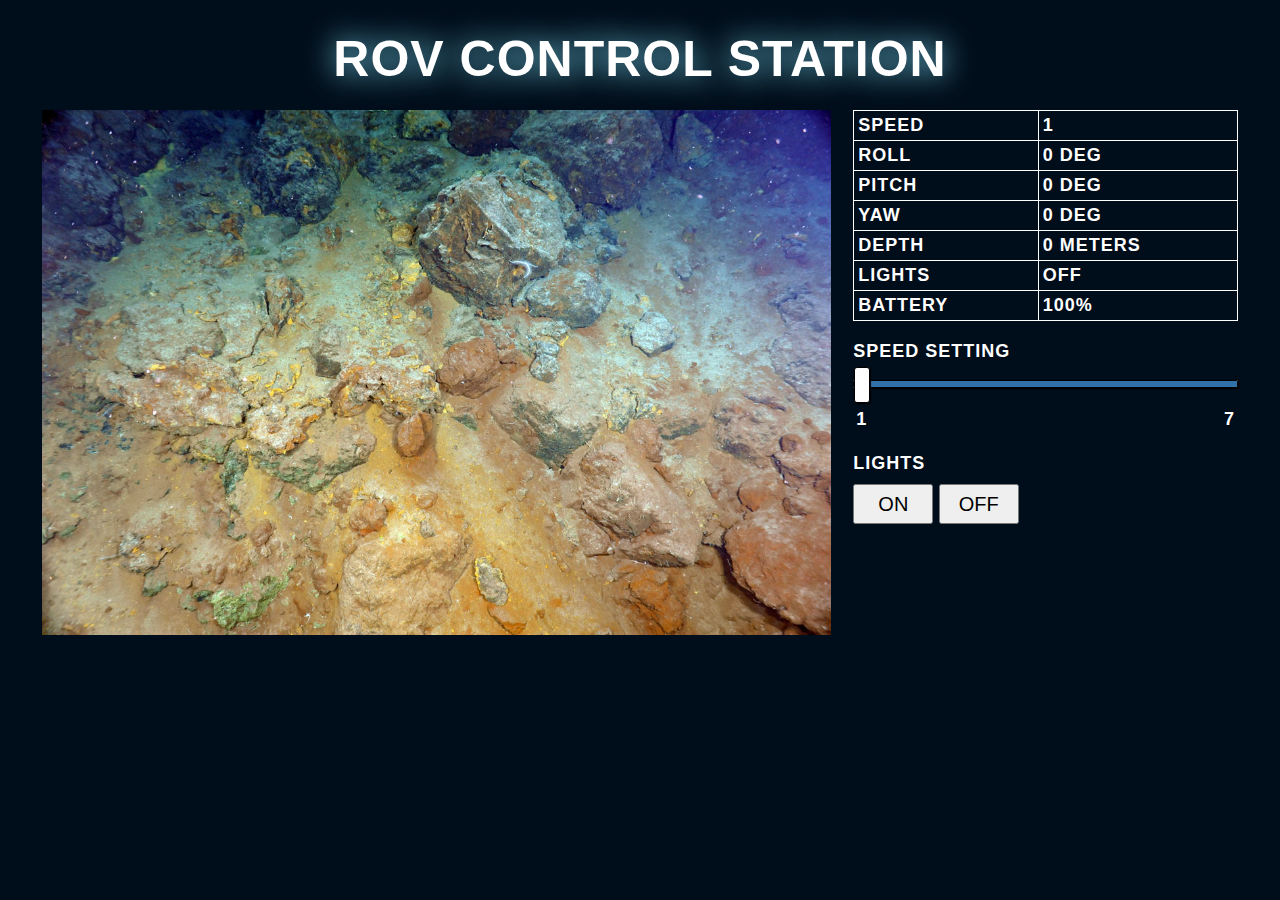
==== BeagleBone/index.html @ 8644cc2f "Added Battery Monitor" ====
<!DOCTYPE html>
<html>
<head>
    <title>ROV GCS</title>
    <script src = "/socket.io/socket.io.js" ></script>
    <link rel="stylesheet" type="text/css" href="css/controlstation.css">
    
    <script>
        const down = 1;
        const up = 2;
        const backward = 3;
        const forward = 4;
        const right = 5;
        const left = 6;
        const pitch_up = 7;
        const pitch_down = 8;
        const yaw_right = 9;
        const yaw_left = 10;
        
        const key_up_arrow = 38;
        const key_down_arrow = 40;
        const key_left_arrow = 37;
        const key_right_arrow = 39;
        const key_spacebar = 32;
        const key_shift = 16;
        const key_w = 87;
        const key_s = 83;
        const key_a = 65;
        const key_d = 68;
        
        /* Establishing Connection with Server */
        var socket = io.connect();
        var keymap = [];
        var key_dict = [];
        var keyvector = 0;

        /* Show IMU Data on Control Station */
        socket.on('imu', function (data) {
            var system_data = JSON.parse(data);
            document.getElementById('roll').innerHTML = system_data.roll + ' Deg';
            document.getElementById('pitch').innerHTML = system_data.pitch + ' Deg';
            document.getElementById('yaw').innerHTML = system_data.yaw + ' Deg';
            document.getElementById('battery').innerHTML = system_data.battery + '%';
        });

        function create_key_dict() {
            key_dict[key_up_arrow] = forward;
            key_dict[key_down_arrow] = backward;
            key_dict[key_left_arrow] = left;
            key_dict[key_right_arrow] = right;
            key_dict[key_spacebar] = down;
            key_dict[key_shift] = up;
            key_dict[key_w] = pitch_up;
            key_dict[key_s] = pitch_down;
            key_dict[key_a] = yaw_left;
            key_dict[key_d] = yaw_right;
        }
        
        create_key_dict();
        
        window.addEventListener("keydown", handleKeyPressed, false);
        window.addEventListener("keyup", handleKeyReleased, false);
        
        /* Converts Decimal to Binary */
        function bin(dec) {
           return (dec >>> 0).toString(2);
        }
        
        /* Sets Given Bit in Command Vector */
        function set_bit(bitshift) {
            keyvector |= 1 << bitshift;
        }
        
        function clear_bit(bitshift) {
            keyvector &= ~(1 << bitshift);
        }
        
        function updateKeyVector() {
            var state = '{"state":';
            
            for (var key in key_dict) {
                if (keymap[key] == true) {
                    set_bit(key_dict[key]);
                }
                else {
                    clear_bit(key_dict[key]);
                }
            }
            state += keyvector + '}';
            socket.emit('updateKeyVector', state);
        }
        
        function handleKeyPressed(event) {
            keymap[event.keyCode] = true;
            updateKeyVector();
        }
        
        function handleKeyReleased(event) {
            keymap[event.keyCode] = false;
            updateKeyVector();
        }
        
        function changeLEDs(state) {
            if (state == 0) {
                socket.emit('changeLEDs', '{"state":0}');
                document.getElementById("lights").innerHTML = "OFF";
            }
            else if (state == 1) {
                socket.emit('changeLEDs', '{"state":1}');
                document.getElementById("lights").innerHTML = "ON";
            }
        }
        
        function handleSlider(speed) {
           socket.emit('handleSlider', '{"state":' + speed + '}');
           document.getElementById("speed").innerHTML = speed;
        }

        function sliderChange() {
            handleSlider(document.getElementById('speedSlider').value);
            document.getElementById('speedSlider').blur();
        }
        
        function initROV() {
           /* Default Lights to Off */
           changeLEDs(0);
           
           /* Default Speed to 1 */
           handleSlider(1);
        }
    </script>
    
</head>

<body onload="initROV()">
    <div style="margin: 30px">
        <h1 style="margin: 10px" align="center" class="shadow">ROV CONTROL STATION</h1>
        <table style="border: 0px solid black">
            <tr>
                <td valign="top" style="padding: 10px" width="60%">
                    <img src="img/SeaFloor.jpg" style="width: 100%;">
                    <!--<img src="http://192.168.254.2:8082/?action=stream" style="width:100%" />-->
                </td>
                <td style="padding: 10px" width="30%" align="left" valign="top">
                    <table style="border: 1px solid white; border-collapse: collapse" width="100%">
                        <tr>
                            <td style="border: 1px solid white; border-collapse: collapse">
                                <p>Speed</p>
                            </td>
                            <td nowrap style="border: 1px solid white; border-collapse: collapse">
                                <p id="speed">
                                    1
                                </p>
                            </td>
                        </tr>
                        <tr>
                            <td style="border: 1px solid white; border-collapse: collapse">
                                <p>Roll</p>
                            </td>
                            <td nowrap style="border: 1px solid white; border-collapse: collapse">
                                <p id="roll">
                                    0 Deg
                                </p>
                            </td>
                        </tr>
                        <tr>
                            <td style="border: 1px solid white; border-collapse: collapse">
                                <p>Pitch</p>
                            </td>
                            <td nowrap style="border: 1px solid white; border-collapse: collapse">
                                <p id="pitch">
                                    0 Deg
                                </p>
                            </td>
                        </tr>
                        <tr>
                            <td style="border: 1px solid white; border-collapse: collapse">
                                <p>Yaw</p>
                            </td>
                            <td nowrap style="border: 1px solid white; border-collapse: collapse">
                                <p id="yaw">
                                    0 Deg
                                </p>
                            </td>
                        </tr>
                        <tr>
                            <td style="border: 1px solid white; border-collapse: collapse">
                                <p>Depth</p>
                            </td>
                            <td nowrap style="border: 1px solid white; border-collapse: collapse">
                                <p id="">
                                    0 Meters
                                </p>
                            </td>
                        </tr>
                        <tr>
                            <td style="border: 1px solid white; border-collapse: collapse">
                                <p>Lights</p>
                            </td>
                            <td nowrap style="border: 1px solid white; border-collapse: collapse">
                                <p id="lights">
                                    OFF
                                </p>
                            </td>
                        </tr>
                        <tr>
                            <td style="border: 1px solid white; border-collapse: collapse">
                                <p>Battery</p>
                            </td>
                            <td nowrap style="border: 1px solid white; border-collapse: collapse">
                                <p id="battery">
                                    100%
                                </p>
                            </td>
                        </tr>
                    </table>
                    <p style="margin: 0px; padding-top: 20px;">Speed Setting</p>
                    <form>
                        <input type="range" background="white;" id="speedSlider" min="1" max="7" step="1" value="1" onchange="sliderChange()"><br>
                    </form>
                    <table width="100%">
                        <tr>
                            <td align="left">
                                <p style="margin: 0px">1</p>
                            </td>
                            <td align="right">
                                <p style="margin: 0px">7</p>
                            </td>
                        </tr>
                    </table>
                    <p style="margin: 0px; padding-top: 20px;">Lights </p>
                    <button type="button" onclick="changeLEDs(1);">ON</button>
                    <button type="button" onclick="changeLEDs(0);">OFF</button>
                </td>
            </tr>
        </table>
    </div>
</body>
</html>
---- BeagleBone/css/controlstation.css ----
body, h1, h2, h3, h4, p {
   color: white;
   margin: 0 0 35px;
   text-transform: uppercase;
   font-family: Montserrat, "Helvetica Neue", Helvetica, Arial, sans-serif;
   font-weight: 700;
   letter-spacing: 1px;
}

body {
   background-color:#000D1A;
   color: white;
}

h1 {
   font-size: 50px;
}

p {
   font-size: 18px;
   margin: 3px;
   padding: 0px;
}

button {
   margin: 10px 0 35px 0;
   height: 40px;
   width: 80px;
   font-size: 20px;
}

.shadow {
   text-shadow: 0 0 30px #80E5FF;
}

input[type=range] {
   -webkit-appearance: none;
   margin: 18px 0;
   width: 100%;
}

input[type=range]:focus {
   outline: none;
}

input[type=range]::-webkit-slider-runnable-track {
   width: 100%;
   height: 8.4px;
   cursor: pointer;
   animate: 0.2s;
   box-shadow: 1px 1px 1px #000000, 0px 0px 1px #0d0d0d;
   background: #3071a9;
   border-radius: 1.3px;
   border: 0.2px solid #010101;
}
input[type=range]::-webkit-slider-thumb {
   box-shadow: 1px 1px 1px #000000, 0px 0px 1px #0d0d0d;
   border: 1px solid #000000;
   height: 36px;
   width: 16px;
   border-radius: 3px;
   background: #ffffff;
   cursor: pointer;
   -webkit-appearance: none;
   margin-top: -14px;
}
input[type=range]:focus::-webkit-slider-runnable-track {
   background: #367ebd;
}
input[type=range]::-moz-range-track {
   width: 100%;
   height: 8.4px;
   cursor: pointer;
   animate: 0.2s;
   box-shadow: 1px 1px 1px #000000, 0px 0px 1px #0d0d0d;
   background: #3071a9;
   border-radius: 1.3px;
   border: 0.2px solid #010101;
}
input[type=range]::-moz-range-thumb {
   box-shadow: 1px 1px 1px #000000, 0px 0px 1px #0d0d0d;
   border: 1px solid #000000;
   height: 36px;
   width: 16px;
   border-radius: 3px;
   background: #ffffff;
   cursor: pointer;
}
input[type=range]::-ms-track {
   width: 100%;
   height: 8.4px;
   cursor: pointer;
   animate: 0.2s;
   background: transparent;
   border-color: transparent;
   border-width: 16px 0;
   color: transparent;
}
input[type=range]::-ms-fill-lower {
   background: #2a6495;
   border: 0.2px solid #010101;
   border-radius: 2.6px;
   box-shadow: 1px 1px 1px #000000, 0px 0px 1px #0d0d0d;
}
input[type=range]::-ms-fill-upper {
   background: #3071a9;
   border: 0.2px solid #010101;
   border-radius: 2.6px;
   box-shadow: 1px 1px 1px #000000, 0px 0px 1px #0d0d0d;
}
input[type=range]::-ms-thumb {
   box-shadow: 1px 1px 1px #000000, 0px 0px 1px #0d0d0d;
   border: 1px solid #000000;
   height: 36px;
   width: 16px;
   border-radius: 3px;
   background: #ffffff;
   cursor: pointer;
}
input[type=range]:focus::-ms-fill-lower {
   background: #3071a9;
}
input[type=range]:focus::-ms-fill-upper {
   background: #367ebd;
}
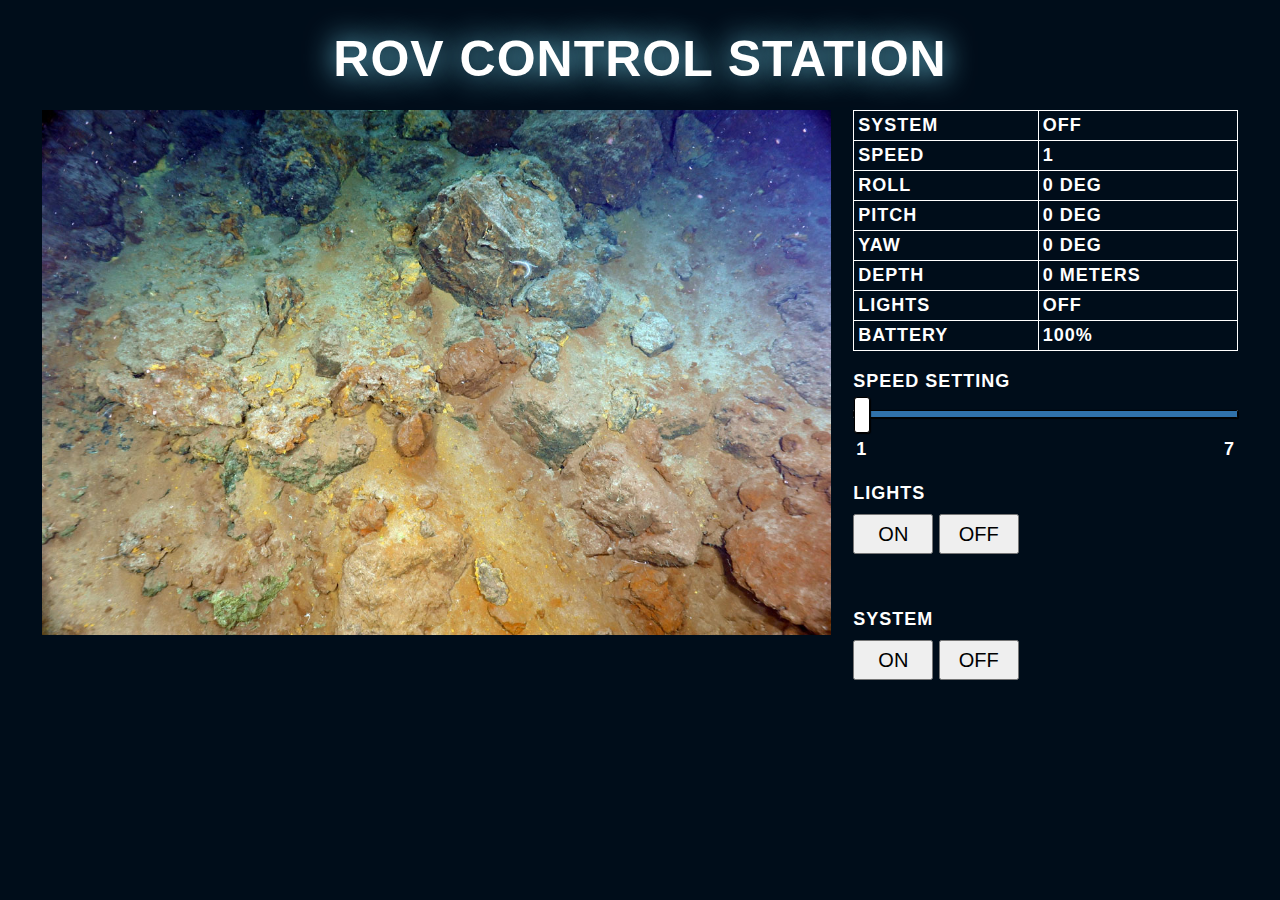
==== commit bfd94924: "Fixed System Power Settings" ====
--- a/BeagleBone/index.html
+++ b/BeagleBone/index.html
@@ -110,7 +110,18 @@
                 document.getElementById("lights").innerHTML = "ON";
             }
         }
-        
+
+        function systemState(state) {
+            if (state == 0) {
+                socket.emit('updateSystem', '{"state":0}');
+                document.getElementById("system").innerHTML = "OFF";
+            }
+            else if (state == 1) {
+                socket.emit('updateSystem', '{"state":1}');
+                document.getElementById("system").innerHTML = "ON";
+            }
+        }
+
         function handleSlider(speed) {
            socket.emit('handleSlider', '{"state":' + speed + '}');
            document.getElementById("speed").innerHTML = speed;
@@ -124,7 +135,10 @@
         function initROV() {
            /* Default Lights to Off */
            changeLEDs(0);
-           
+
+           /* Default System Off */
+           systemState(0);
+
            /* Default Speed to 1 */
            handleSlider(1);
         }
@@ -145,6 +159,16 @@
                     <table style="border: 1px solid white; border-collapse: collapse" width="100%">
                         <tr>
                             <td style="border: 1px solid white; border-collapse: collapse">
+                                <p>System</p>
+                            </td>
+                            <td nowrap style="border: 1px solid white; border-collapse: collapse">
+                                <p id="system">
+                                    OFF
+                                </p>
+                            </td>
+                        </tr>
+                        <tr>
+                            <td style="border: 1px solid white; border-collapse: collapse">
                                 <p>Speed</p>
                             </td>
                             <td nowrap style="border: 1px solid white; border-collapse: collapse">
@@ -231,6 +255,9 @@
                     <p style="margin: 0px; padding-top: 20px;">Lights </p>
                     <button type="button" onclick="changeLEDs(1);">ON</button>
                     <button type="button" onclick="changeLEDs(0);">OFF</button>
+                    <p style="margin: 0px; padding-top: 20px;">System </p>
+                    <button type="button" onclick="systemState(1);">ON</button>
+                    <button type="button" onclick="systemState(0);">OFF</button>
                 </td>
             </tr>
         </table>
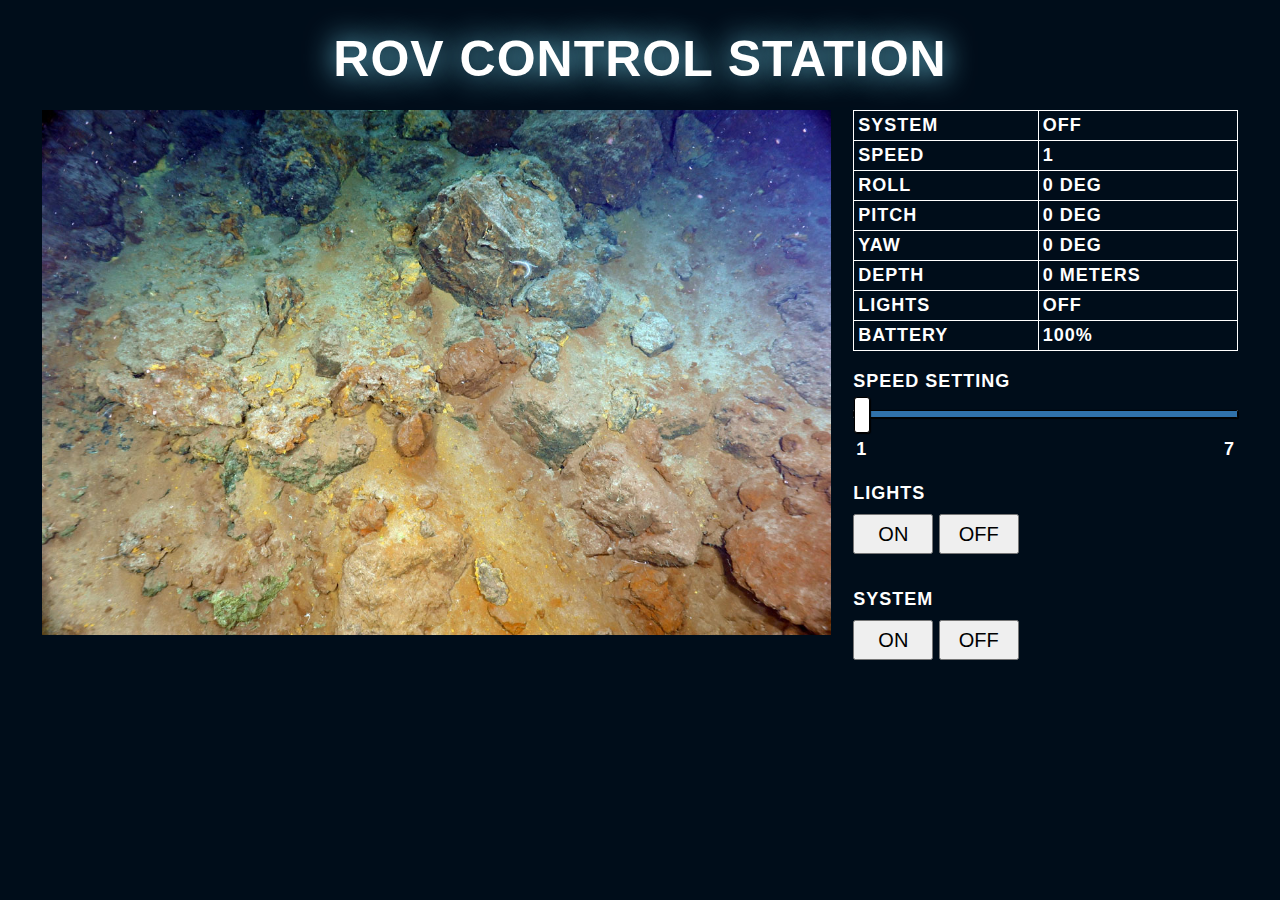
==== commit 62ca432b: "Fixed GUI" ====
--- a/BeagleBone/index.html
+++ b/BeagleBone/index.html
@@ -255,7 +255,7 @@
                     <p style="margin: 0px; padding-top: 20px;">Lights </p>
                     <button type="button" onclick="changeLEDs(1);">ON</button>
                     <button type="button" onclick="changeLEDs(0);">OFF</button>
-                    <p style="margin: 0px; padding-top: 20px;">System </p>
+                    <p style="margin: 0px; padding-top: 0px;">System </p>
                     <button type="button" onclick="systemState(1);">ON</button>
                     <button type="button" onclick="systemState(0);">OFF</button>
                 </td>
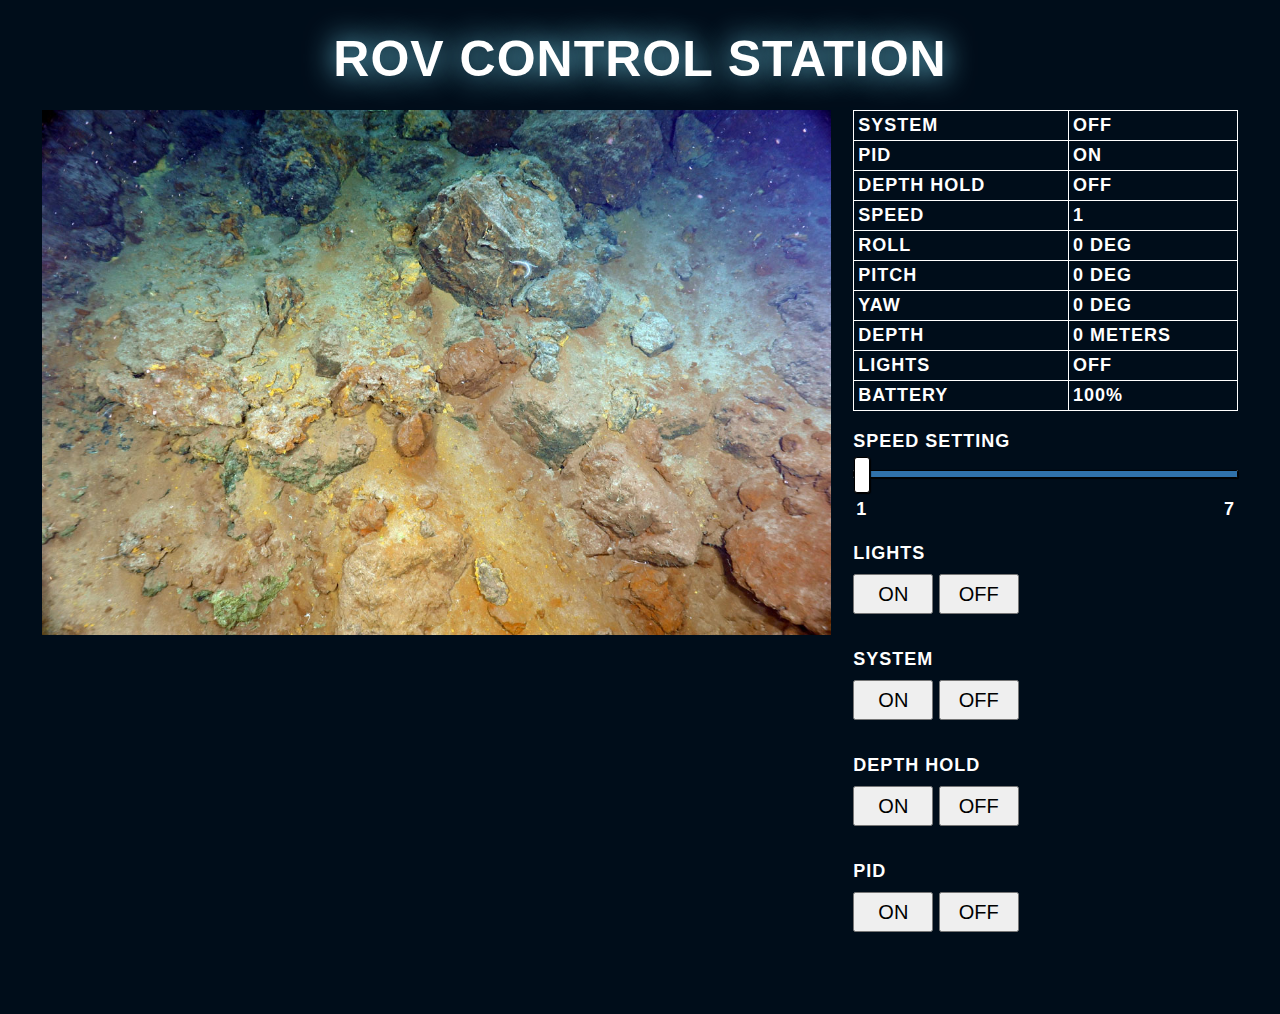
==== commit d6ad64ec: "Implemented Depth Hold and PID Switching" ====
--- a/BeagleBone/index.html
+++ b/BeagleBone/index.html
@@ -41,6 +41,7 @@
             document.getElementById('pitch').innerHTML = system_data.pitch + ' Deg';
             document.getElementById('yaw').innerHTML = system_data.yaw + ' Deg';
             document.getElementById('battery').innerHTML = system_data.battery + '%';
+            document.getElementById('depth').innerHTML = system_data.depth + ' m';
         });
 
         function create_key_dict() {
@@ -121,6 +122,28 @@
                 document.getElementById("system").innerHTML = "ON";
             }
         }
+        
+        function pidState(state) {
+            if (state == 0) {
+                socket.emit('updatePID', '{"state":0}');
+                document.getElementById("pid").innerHTML = "OFF";
+            }
+            else if (state == 1) {
+                socket.emit('updatePID', '{"state":1}');
+                document.getElementById("pid").innerHTML = "ON";
+            }
+        }
+        
+        function depthHold(state) {
+            if (state == 0) {
+                socket.emit('updateDepth', '{"state":0}');
+                document.getElementById("depth_hold").innerHTML = "OFF";
+            }
+            else if (state == 1) {
+                socket.emit('updateDepth', '{"state":1}');
+                document.getElementById("depth_hold").innerHTML = "ON";
+            }
+        }
 
         function handleSlider(speed) {
            socket.emit('handleSlider', '{"state":' + speed + '}');
@@ -138,6 +161,12 @@
 
            /* Default System Off */
            systemState(0);
+           
+           /* Default PID On */
+           pidState(1);
+           
+           /* Default Depth Hold Off */
+           depthHold(0);
 
            /* Default Speed to 1 */
            handleSlider(1);
@@ -169,6 +198,26 @@
                         </tr>
                         <tr>
                             <td style="border: 1px solid white; border-collapse: collapse">
+                                <p>PID</p>
+                            </td>
+                            <td nowrap style="border: 1px solid white; border-collapse: collapse">
+                                <p id="pid">
+                                    ON
+                                </p>
+                            </td>
+                        </tr>
+                        <tr>
+                            <td style="border: 1px solid white; border-collapse: collapse">
+                                <p>Depth Hold</p>
+                            </td>
+                            <td nowrap style="border: 1px solid white; border-collapse: collapse">
+                                <p id="depth_hold">
+                                    OFF
+                                </p>
+                            </td>
+                        </tr>
+                        <tr>
+                            <td style="border: 1px solid white; border-collapse: collapse">
                                 <p>Speed</p>
                             </td>
                             <td nowrap style="border: 1px solid white; border-collapse: collapse">
@@ -252,12 +301,18 @@
                             </td>
                         </tr>
                     </table>
-                    <p style="margin: 0px; padding-top: 20px;">Lights </p>
+                    <p style="margin: 0px; padding-top: 20px;">Lights</p>
                     <button type="button" onclick="changeLEDs(1);">ON</button>
                     <button type="button" onclick="changeLEDs(0);">OFF</button>
-                    <p style="margin: 0px; padding-top: 0px;">System </p>
+                    <p style="margin: 0px; padding-top: 0px;">System</p>
                     <button type="button" onclick="systemState(1);">ON</button>
                     <button type="button" onclick="systemState(0);">OFF</button>
+                    <p style="margin: 0px; padding-top: 0px;">Depth Hold</p>
+                    <button type="button" onclick="depthHold(1);">ON</button>
+                    <button type="button" onclick="depthHold(0);">OFF</button>
+                    <p style="margin: 0px; padding-top: 0px;">PID</p>
+                    <button type="button" onclick="pidState(1);">ON</button>
+                    <button type="button" onclick="pidState(0);">OFF</button>
                 </td>
             </tr>
         </table>
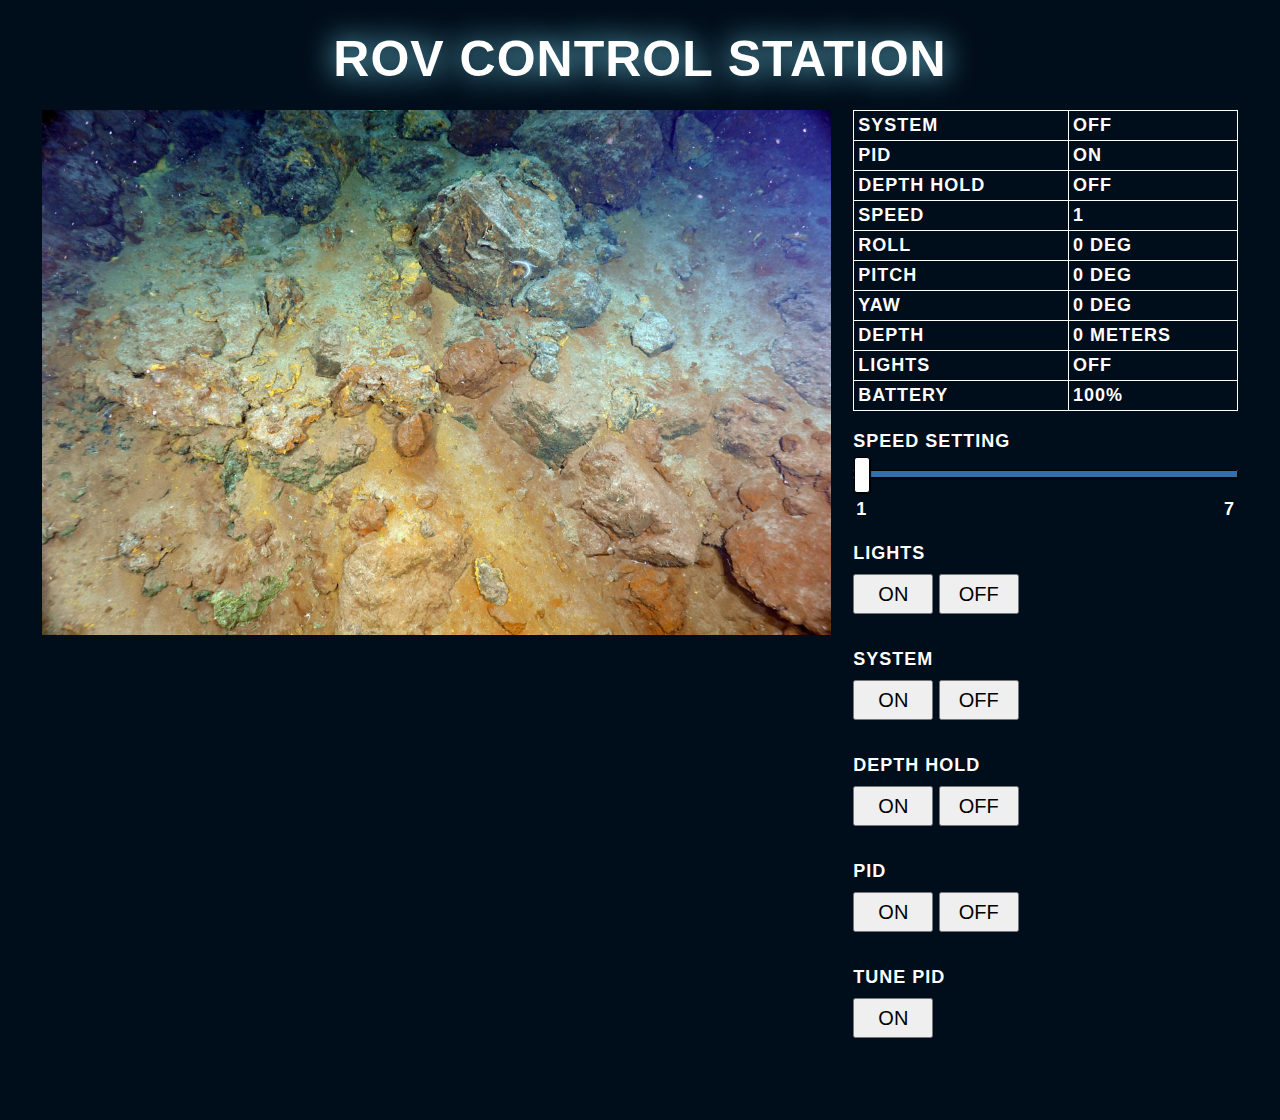
==== commit 997d3cfe: "Implemented PID Tuning" ====
--- a/BeagleBone/index.html
+++ b/BeagleBone/index.html
@@ -126,11 +126,20 @@
         function pidState(state) {
             if (state == 0) {
                 socket.emit('updatePID', '{"state":0}');
-                document.getElementById("pid").innerHTML = "OFF";
             }
             else if (state == 1) {
                 socket.emit('updatePID', '{"state":1}');
-                document.getElementById("pid").innerHTML = "ON";
+            }
+        }
+
+        function pidTune(state) {
+            if (state == 0) {
+                socket.emit('tunePID', '{"state":0}');
+                document.getElementById("tuning").innerHTML = "OFF";
+            }
+            else if (state == 1) {
+                socket.emit('updatePID', '{"state":1}');
+                document.getElementById("tuning").innerHTML = "ON";
             }
         }
         
@@ -164,6 +173,9 @@
            
            /* Default PID On */
            pidState(1);
+
+           /* Default PID Tuning Off */
+           pidTune(0);
            
            /* Default Depth Hold Off */
            depthHold(0);
@@ -313,6 +325,8 @@
                     <p style="margin: 0px; padding-top: 0px;">PID</p>
                     <button type="button" onclick="pidState(1);">ON</button>
                     <button type="button" onclick="pidState(0);">OFF</button>
+                    <p style="margin: 0px; padding-top: 0px;">Tune PID</p>
+                    <button type="button" onclick="tunePID(1);">ON</button>
                 </td>
             </tr>
         </table>
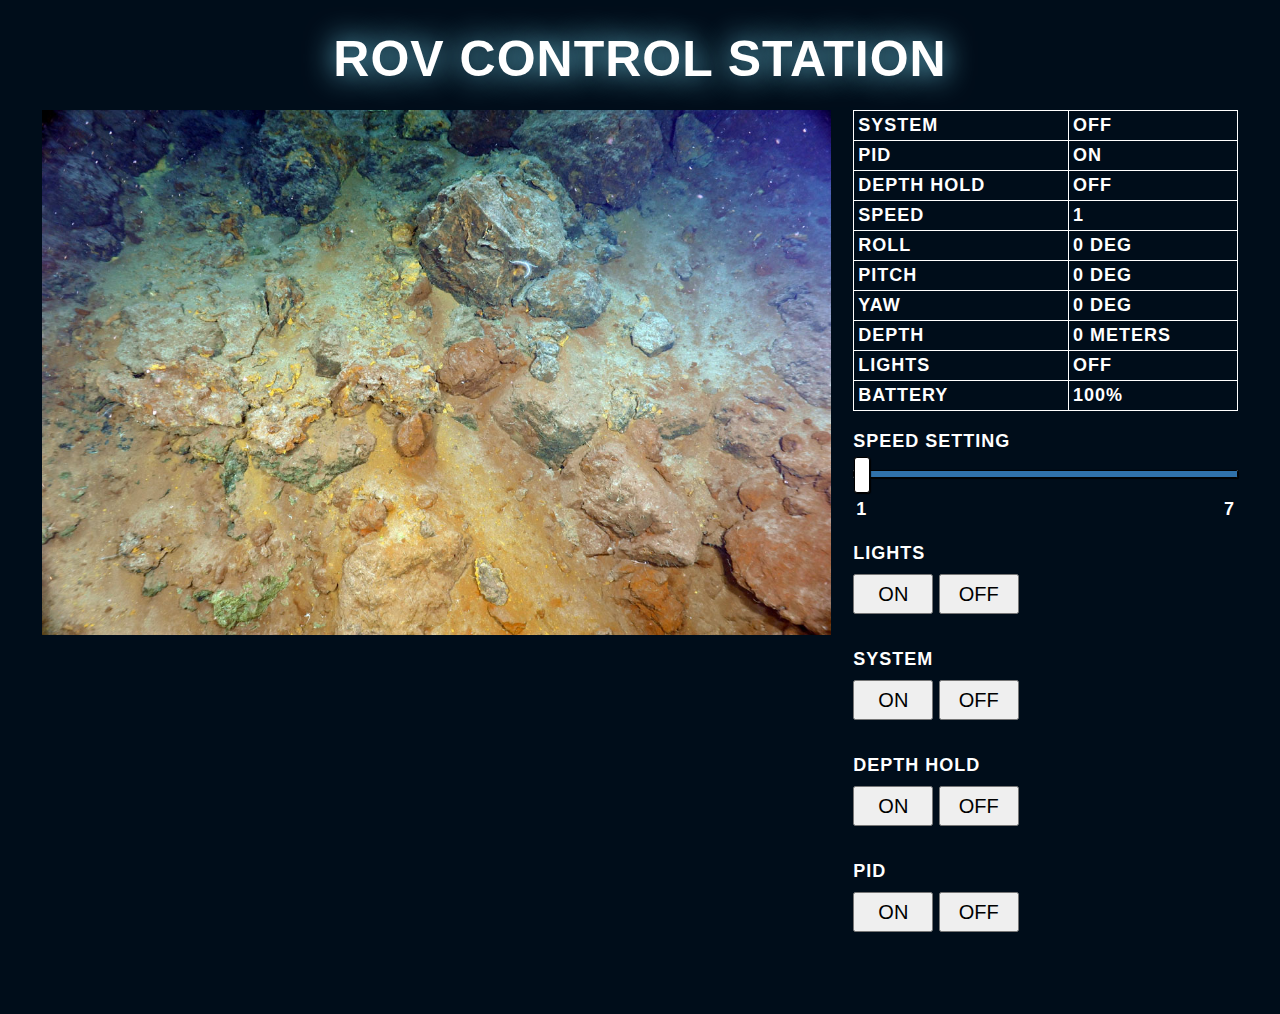
==== commit fae45b15: "index changes" ====
--- a/BeagleBone/index.html
+++ b/BeagleBone/index.html
@@ -126,20 +126,11 @@
         function pidState(state) {
             if (state == 0) {
                 socket.emit('updatePID', '{"state":0}');
+                document.getElementById("pid").innerHTML = "OFF";
             }
             else if (state == 1) {
                 socket.emit('updatePID', '{"state":1}');
-            }
-        }
-
-        function pidTune(state) {
-            if (state == 0) {
-                socket.emit('tunePID', '{"state":0}');
-                document.getElementById("tuning").innerHTML = "OFF";
-            }
-            else if (state == 1) {
-                socket.emit('updatePID', '{"state":1}');
-                document.getElementById("tuning").innerHTML = "ON";
+                document.getElementById("pid").innerHTML = "ON";
             }
         }
         
@@ -173,9 +164,6 @@
            
            /* Default PID On */
            pidState(1);
-
-           /* Default PID Tuning Off */
-           pidTune(0);
            
            /* Default Depth Hold Off */
            depthHold(0);
@@ -273,7 +261,7 @@
                                 <p>Depth</p>
                             </td>
                             <td nowrap style="border: 1px solid white; border-collapse: collapse">
-                                <p id="">
+                                <p id="depth">
                                     0 Meters
                                 </p>
                             </td>
@@ -325,8 +313,6 @@
                     <p style="margin: 0px; padding-top: 0px;">PID</p>
                     <button type="button" onclick="pidState(1);">ON</button>
                     <button type="button" onclick="pidState(0);">OFF</button>
-                    <p style="margin: 0px; padding-top: 0px;">Tune PID</p>
-                    <button type="button" onclick="tunePID(1);">ON</button>
                 </td>
             </tr>
         </table>
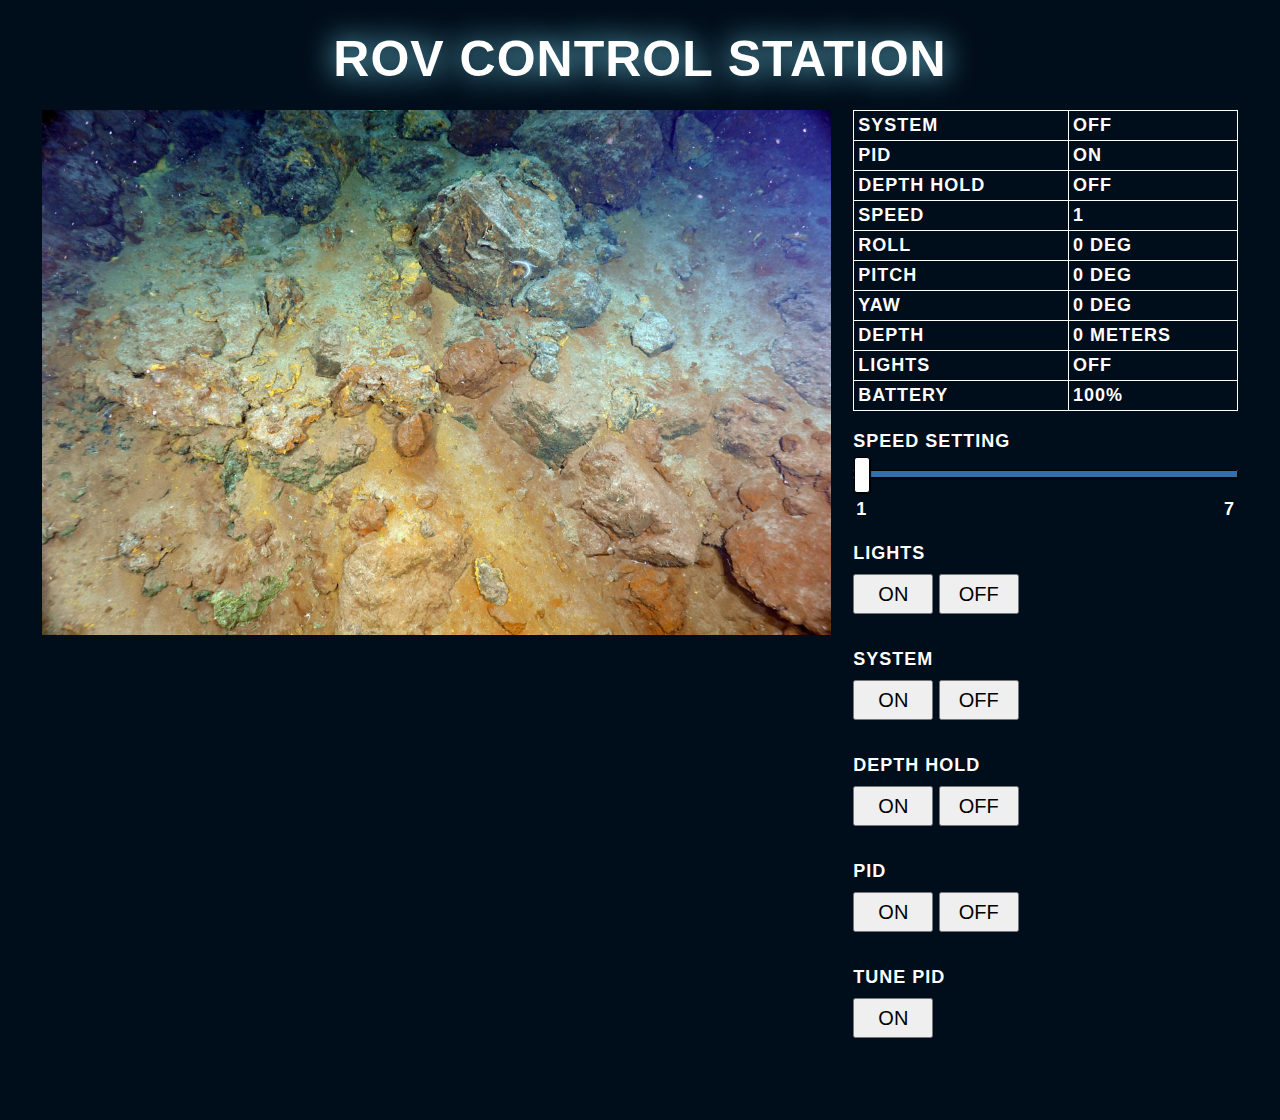
==== commit 1d72a32e: "Merge branch 'master' of https://github.com/NGCP/H2ROV" ====
--- a/BeagleBone/index.html
+++ b/BeagleBone/index.html
@@ -126,11 +126,20 @@
         function pidState(state) {
             if (state == 0) {
                 socket.emit('updatePID', '{"state":0}');
-                document.getElementById("pid").innerHTML = "OFF";
             }
             else if (state == 1) {
                 socket.emit('updatePID', '{"state":1}');
-                document.getElementById("pid").innerHTML = "ON";
+            }
+        }
+
+        function pidTune(state) {
+            if (state == 0) {
+                socket.emit('tunePID', '{"state":0}');
+                document.getElementById("tuning").innerHTML = "OFF";
+            }
+            else if (state == 1) {
+                socket.emit('updatePID', '{"state":1}');
+                document.getElementById("tuning").innerHTML = "ON";
             }
         }
         
@@ -164,6 +173,9 @@
            
            /* Default PID On */
            pidState(1);
+
+           /* Default PID Tuning Off */
+           pidTune(0);
            
            /* Default Depth Hold Off */
            depthHold(0);
@@ -313,6 +325,8 @@
                     <p style="margin: 0px; padding-top: 0px;">PID</p>
                     <button type="button" onclick="pidState(1);">ON</button>
                     <button type="button" onclick="pidState(0);">OFF</button>
+                    <p style="margin: 0px; padding-top: 0px;">Tune PID</p>
+                    <button type="button" onclick="tunePID(1);">ON</button>
                 </td>
             </tr>
         </table>
